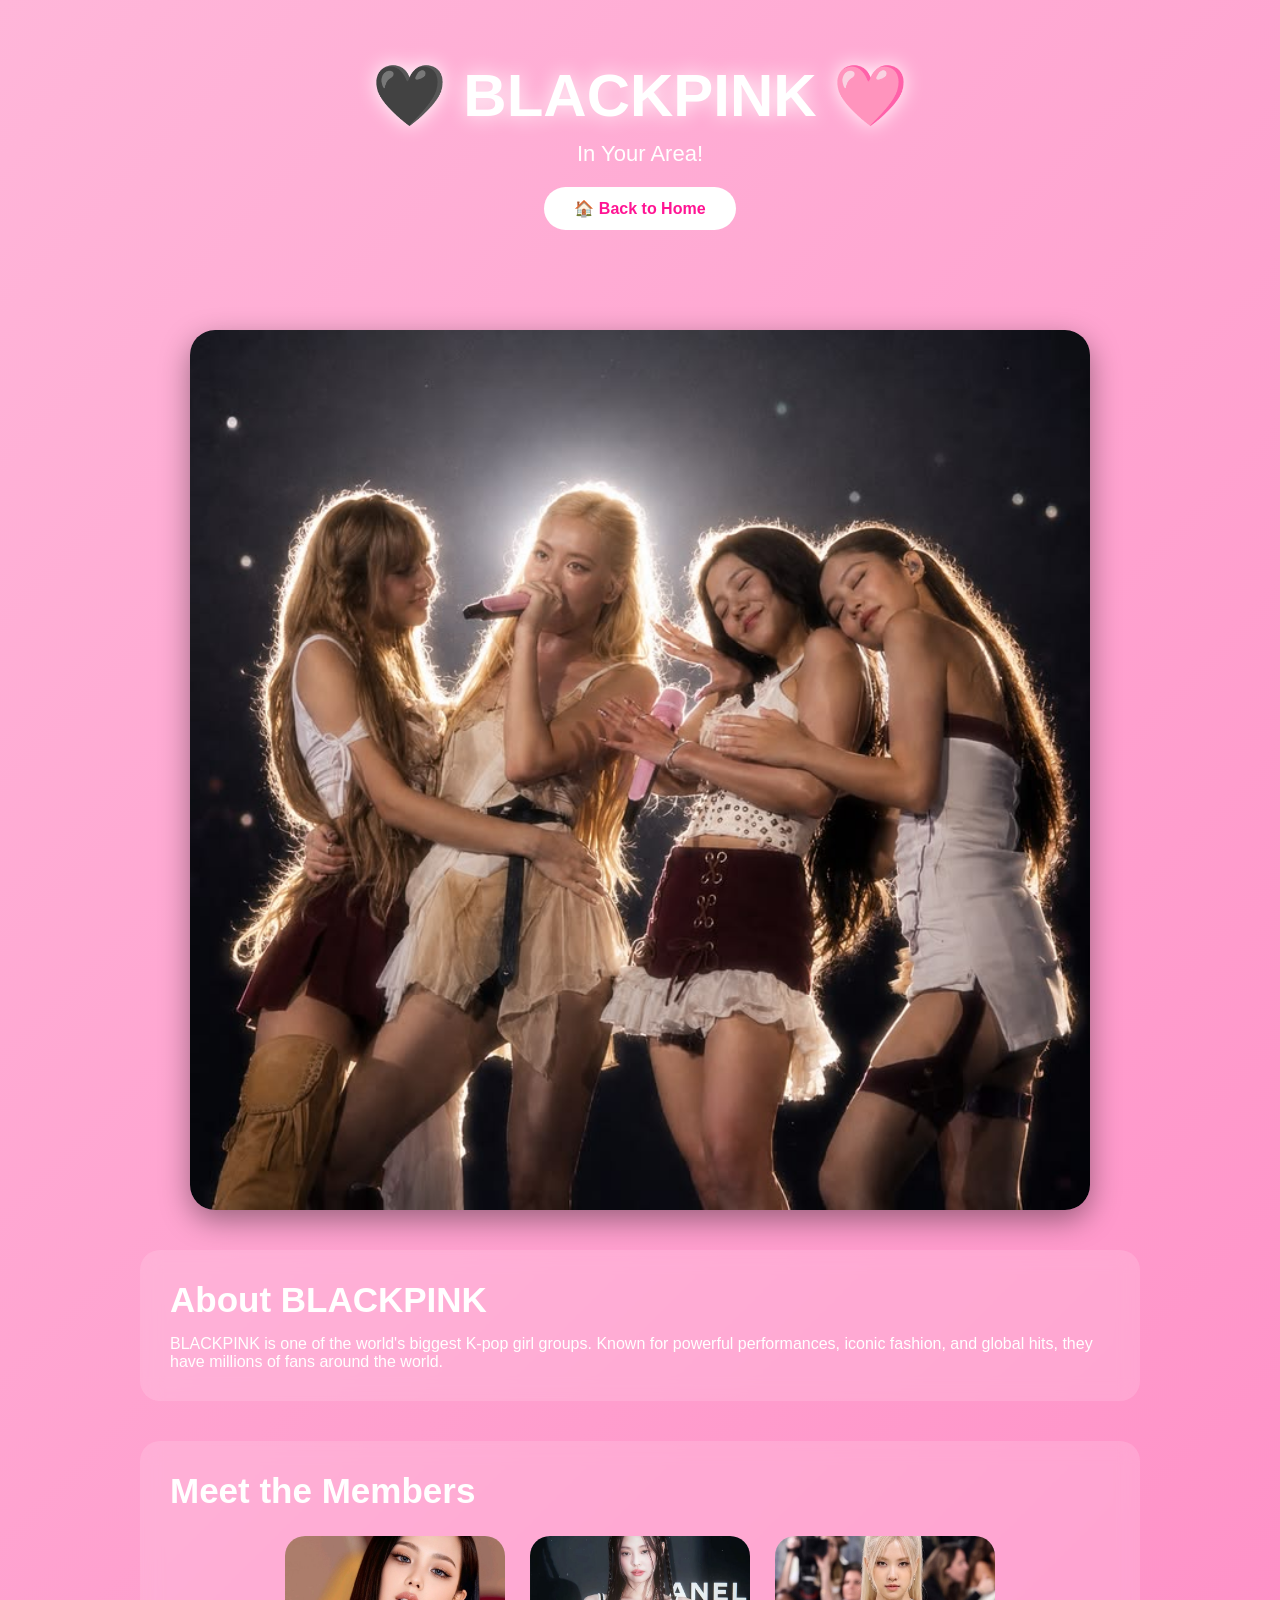
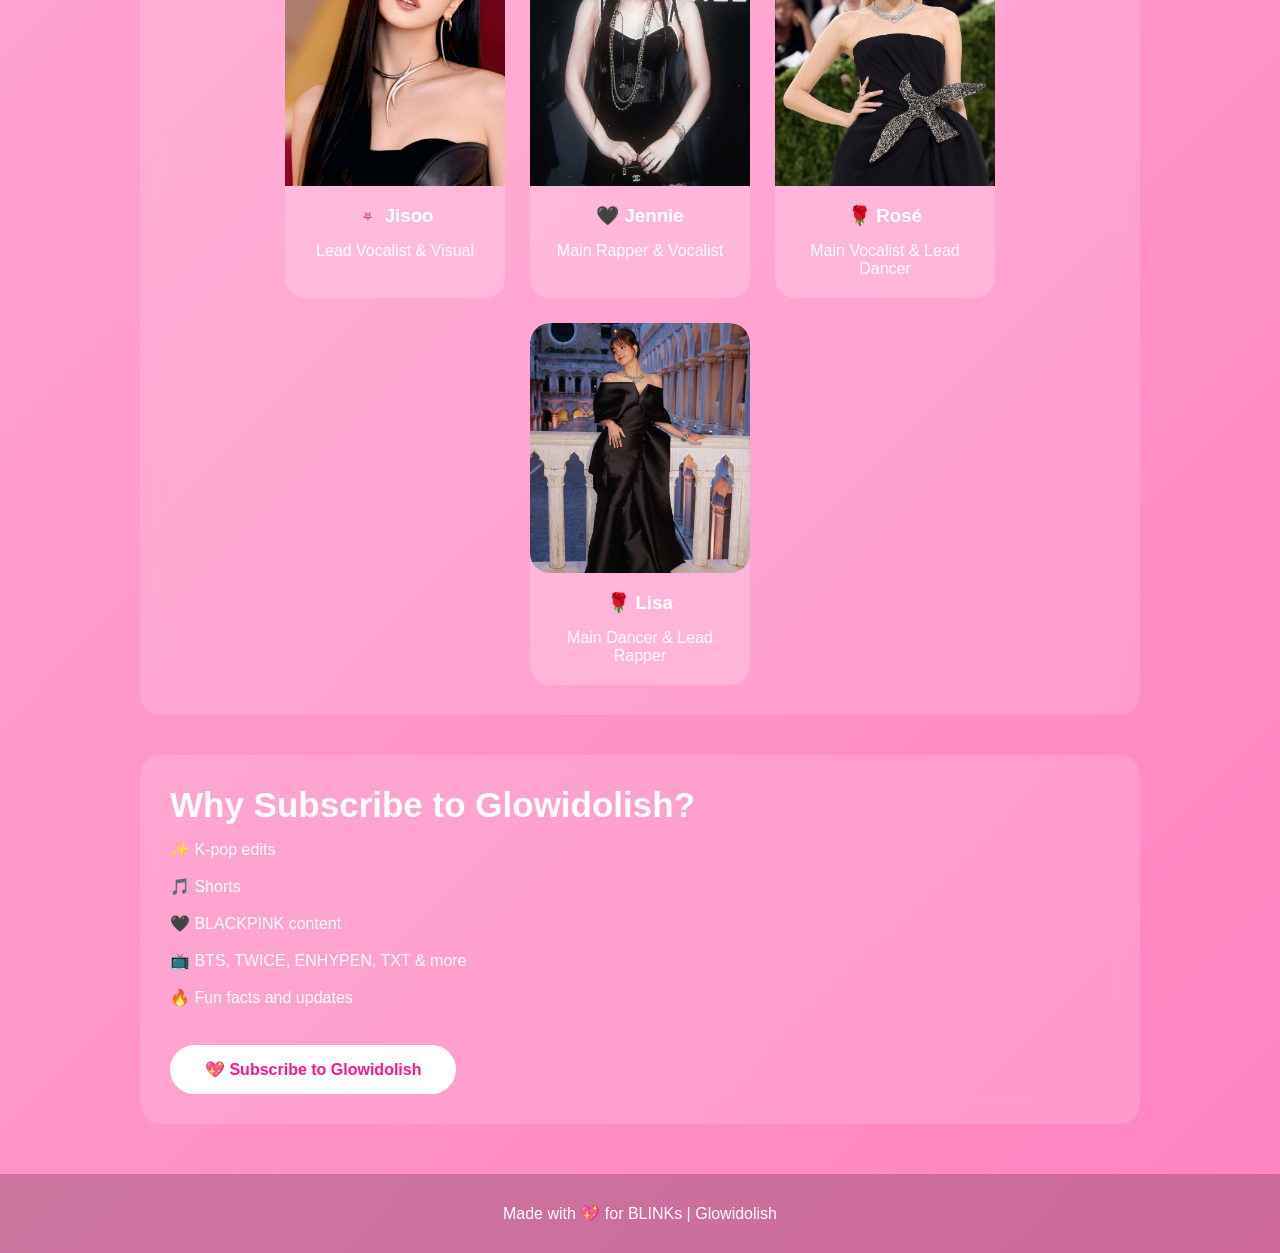
==== blackpink.html @ 91f63066 "Add files via upload" ====
<!DOCTYPE html>
<html lang="en">
<head>
<meta charset="UTF-8">
<meta name="viewport" content="width=device-width, initial-scale=1.0">
<title>Glowidolish | BLACKPINK</title>

<style>

*{
margin:0;
padding:0;
box-sizing:border-box;
font-family:Arial,sans-serif;
scroll-behavior:smooth;
}

body{
background:linear-gradient(135deg,#ffb6d9,#ff69b4,#ff1493);
background-size:300% 300%;
animation:bg 10s infinite alternate;
color:white;
}

@keyframes bg{
0%{background-position:left;}
100%{background-position:right;}
}

header{
text-align:center;
padding:60px 20px;
}

header h1{
font-size:60px;
text-shadow:0 0 20px white;
}

header p{
font-size:22px;
margin-top:10px;
}

.back{
display:inline-block;
margin-top:20px;
padding:12px 30px;
background:white;
color:#ff1493;
text-decoration:none;
border-radius:30px;
font-weight:bold;
transition:.4s;
}

.back:hover{
background:#ffd6ec;
transform:scale(1.1);
}

.hero{
width:90%;
max-width:900px;
margin:40px auto;
overflow:hidden;
border-radius:25px;
box-shadow:0 10px 30px rgba(0,0,0,.4);
}

.hero img{
width:100%;
display:block;
}

section{
width:90%;
max-width:1000px;
margin:40px auto;
background:rgba(255,255,255,.15);
backdrop-filter:blur(10px);
padding:30px;
border-radius:20px;
}

h2{
margin-bottom:15px;
font-size:35px;
}

.members{
display:flex;
flex-wrap:wrap;
justify-content:center;
gap:25px;
margin-top:25px;
}

.member{
width:220px;
background:rgba(255,255,255,.2);
border-radius:20px;
overflow:hidden;
transition:.4s;
}

.member:hover{
transform:translateY(-10px);
}

.member img{
width:100%;
height:250px;
object-fit:cover;
}

.member h3{
padding:15px;
text-align:center;
}

.member p{
padding:0 15px 20px;
text-align:center;
}

.button{
display:inline-block;
margin-top:20px;
padding:15px 35px;
background:white;
color:#ff1493;
text-decoration:none;
font-weight:bold;
border-radius:30px;
transition:.4s;
}

.button:hover{
background:#ffd6ec;
transform:scale(1.08);
}

footer{
text-align:center;
padding:30px;
margin-top:50px;
background:rgba(0,0,0,.2);
}

</style>

</head>

<body>

<header>

<h1>🖤 BLACKPINK 🩷</h1>

<p>In Your Area!</p>

<a class="back" href="myprofile.html">🏠 Back to Home</a>

</header>

<div class="hero">
<img src="blackpink.jpg" alt="BLACKPINK">
</div>

<section>

<h2>About BLACKPINK</h2>

<p>
BLACKPINK is one of the world's biggest K-pop girl groups. Known for powerful performances,
iconic fashion, and global hits, they have millions of fans around the world.
</p>

</section>

<section>

<h2>Meet the Members</h2>

<div class="members">

<div class="member">
    <a href="jisoo.html">
        <img src="jisoo.jpg" alt="Jisoo">
    </a>
    <h3>🌸 Jisoo</h3>
    <p>Lead Vocalist & Visual</p>
</div>
<div class="member">
    <a href="jennie.html">
        <img src="jennie.jpg" alt="Jennie">
    </a>

    <h3>
        <a href="jennie.html" style="color:white; text-decoration:none;">
            🖤 Jennie
        </a>
    </h3>

    <p>Main Rapper & Vocalist</p>
</div>
<div class="member">
    <a href="rose.html">
        <img src="rose.jpg" alt="Rosé">
    </a>

    <h3>
        <a href="rose.html" style="color:white; text-decoration:none;">
            🌹 Rosé
        </a>
    </h3>

    <p>Main Vocalist & Lead Dancer</p>
</div>
<div class="member">
 <a href="lisa.html">
<img src="lisa.jpg" alt="Lisa" class="member">
</a>
 <h3>
        <a href="lisa.html" style="color:white; text-decoration:none;">
            🌹 Lisa 
        </a>
    </h3>
      <p>Main Dancer & Lead Rapper</p>
</div>
</section>

<section>

<h2>Why Subscribe to Glowidolish?</h2>

<p>
✨ K-pop edits<br><br>
🎵 Shorts<br><br>
🖤 BLACKPINK content<br><br>
📺 BTS, TWICE, ENHYPEN, TXT & more<br><br>
🔥 Fun facts and updates
</p>

<br>

<a class="button"
href="https://www.youtube.com/@Glowidolish"
target="_blank">

💖 Subscribe to Glowidolish

</a>

</section>

<footer>

Made with 💖 for BLINKs | Glowidolish

</footer>

</body>
</html>
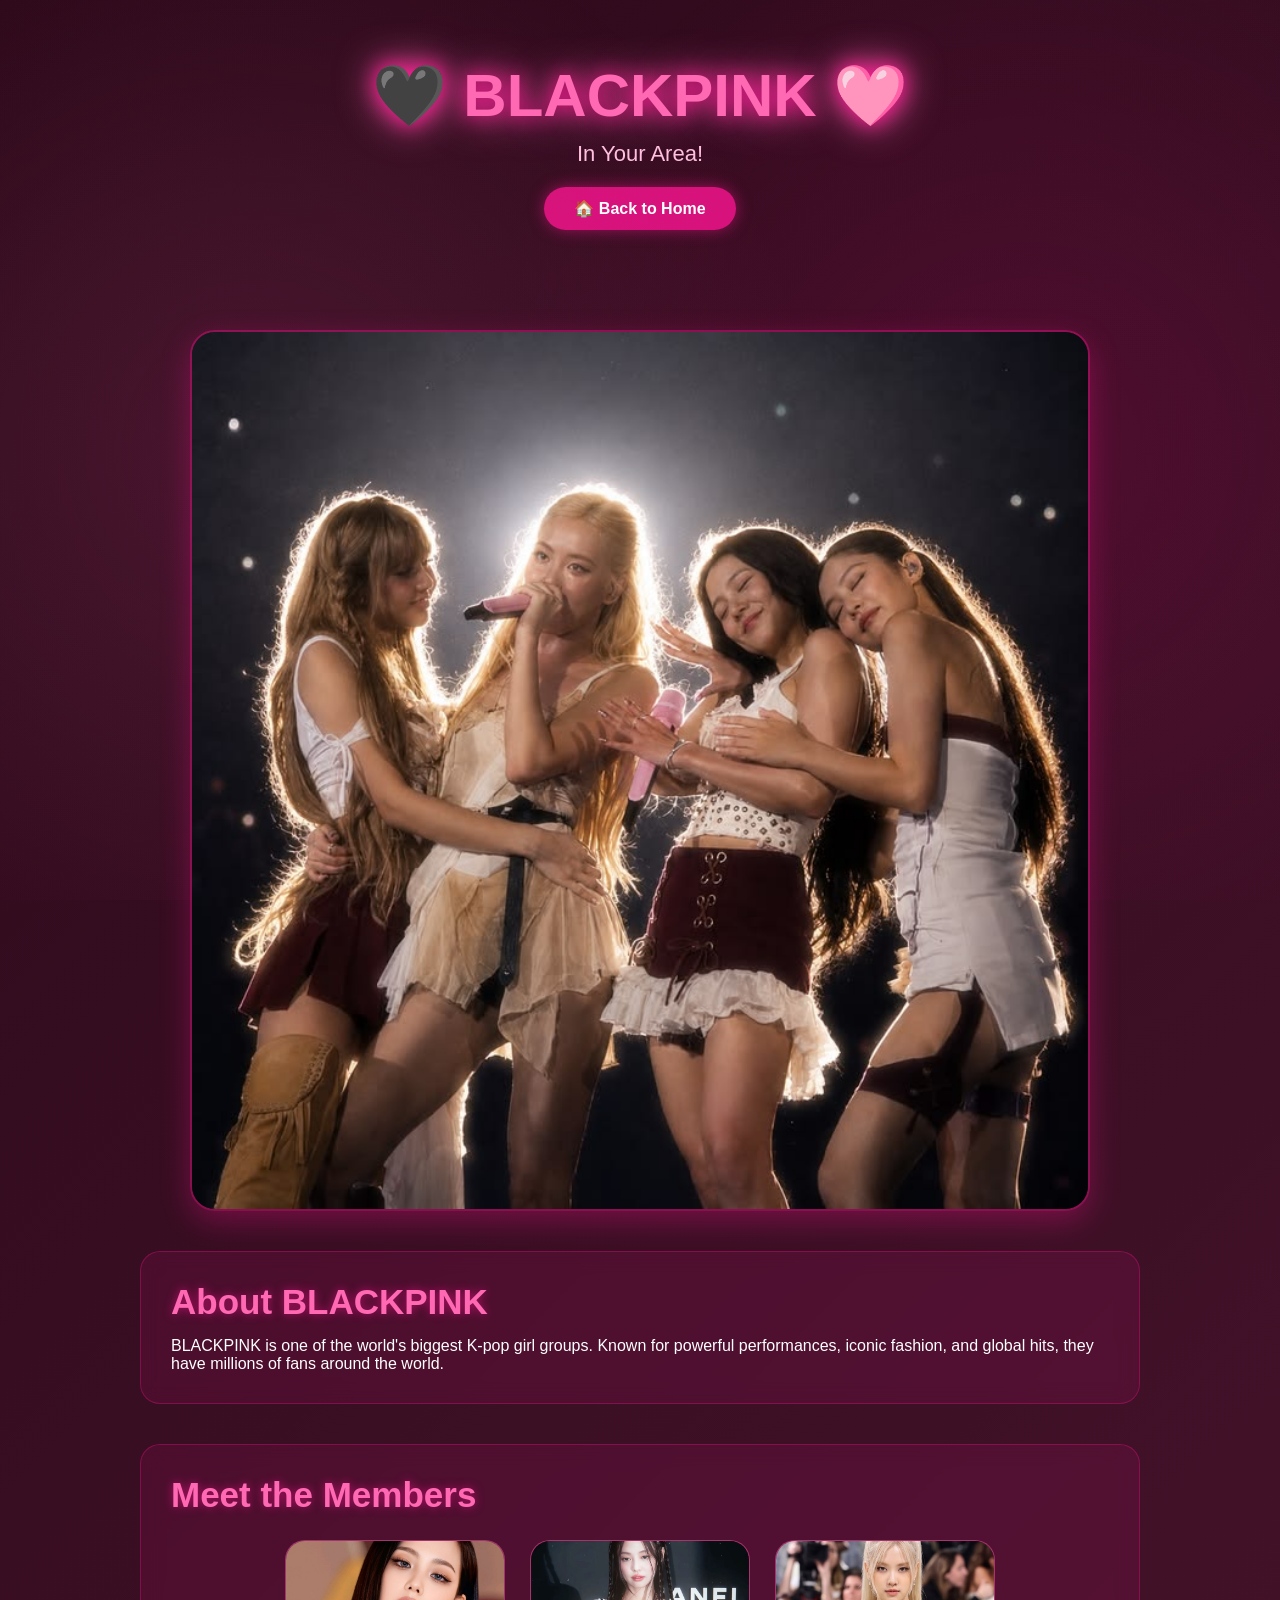
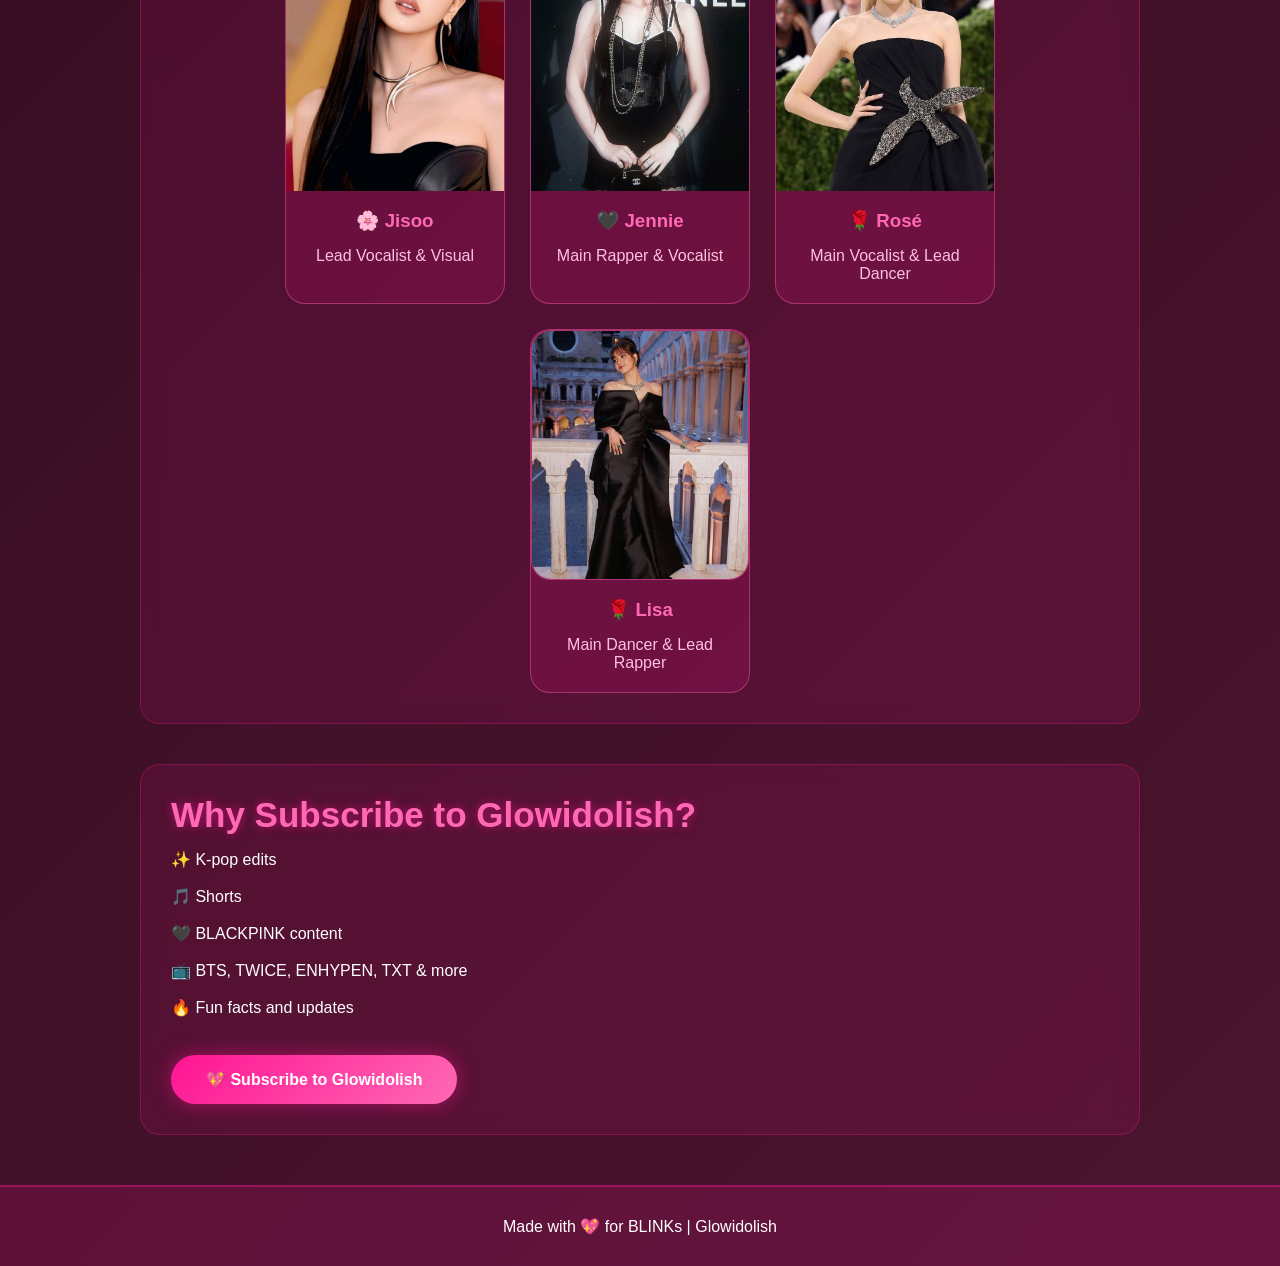
==== commit dc968dfe: "Make background interactive dark pink and sparkly" ====
--- a/blackpink.html
+++ b/blackpink.html
@@ -1,265 +1,366 @@
-<!DOCTYPE html>
-<html lang="en">
-<head>
-<meta charset="UTF-8">
-<meta name="viewport" content="width=device-width, initial-scale=1.0">
-<title>Glowidolish | BLACKPINK</title>
-
-<style>
-
-*{
-margin:0;
-padding:0;
-box-sizing:border-box;
-font-family:Arial,sans-serif;
-scroll-behavior:smooth;
-}
-
-body{
-background:linear-gradient(135deg,#ffb6d9,#ff69b4,#ff1493);
-background-size:300% 300%;
-animation:bg 10s infinite alternate;
-color:white;
-}
-
-@keyframes bg{
-0%{background-position:left;}
-100%{background-position:right;}
-}
-
-header{
-text-align:center;
-padding:60px 20px;
-}
-
-header h1{
-font-size:60px;
-text-shadow:0 0 20px white;
-}
-
-header p{
-font-size:22px;
-margin-top:10px;
-}
-
-.back{
-display:inline-block;
-margin-top:20px;
-padding:12px 30px;
-background:white;
-color:#ff1493;
-text-decoration:none;
-border-radius:30px;
-font-weight:bold;
-transition:.4s;
-}
-
-.back:hover{
-background:#ffd6ec;
-transform:scale(1.1);
-}
-
-.hero{
-width:90%;
-max-width:900px;
-margin:40px auto;
-overflow:hidden;
-border-radius:25px;
-box-shadow:0 10px 30px rgba(0,0,0,.4);
-}
-
-.hero img{
-width:100%;
-display:block;
-}
-
-section{
-width:90%;
-max-width:1000px;
-margin:40px auto;
-background:rgba(255,255,255,.15);
-backdrop-filter:blur(10px);
-padding:30px;
-border-radius:20px;
-}
-
-h2{
-margin-bottom:15px;
-font-size:35px;
-}
-
-.members{
-display:flex;
-flex-wrap:wrap;
-justify-content:center;
-gap:25px;
-margin-top:25px;
-}
-
-.member{
-width:220px;
-background:rgba(255,255,255,.2);
-border-radius:20px;
-overflow:hidden;
-transition:.4s;
-}
-
-.member:hover{
-transform:translateY(-10px);
-}
-
-.member img{
-width:100%;
-height:250px;
-object-fit:cover;
-}
-
-.member h3{
-padding:15px;
-text-align:center;
-}
-
-.member p{
-padding:0 15px 20px;
-text-align:center;
-}
-
-.button{
-display:inline-block;
-margin-top:20px;
-padding:15px 35px;
-background:white;
-color:#ff1493;
-text-decoration:none;
-font-weight:bold;
-border-radius:30px;
-transition:.4s;
-}
-
-.button:hover{
-background:#ffd6ec;
-transform:scale(1.08);
-}
-
-footer{
-text-align:center;
-padding:30px;
-margin-top:50px;
-background:rgba(0,0,0,.2);
-}
-
-</style>
-
-</head>
-
-<body>
-
-<header>
-
-<h1>🖤 BLACKPINK 🩷</h1>
-
-<p>In Your Area!</p>
-
-<a class="back" href="myprofile.html">🏠 Back to Home</a>
-
-</header>
-
-<div class="hero">
-<img src="blackpink.jpg" alt="BLACKPINK">
-</div>
-
-<section>
-
-<h2>About BLACKPINK</h2>
-
-<p>
-BLACKPINK is one of the world's biggest K-pop girl groups. Known for powerful performances,
-iconic fashion, and global hits, they have millions of fans around the world.
-</p>
-
-</section>
-
-<section>
-
-<h2>Meet the Members</h2>
-
-<div class="members">
-
-<div class="member">
-    <a href="jisoo.html">
-        <img src="jisoo.jpg" alt="Jisoo">
-    </a>
-    <h3>🌸 Jisoo</h3>
-    <p>Lead Vocalist & Visual</p>
-</div>
-<div class="member">
-    <a href="jennie.html">
-        <img src="jennie.jpg" alt="Jennie">
-    </a>
-
-    <h3>
-        <a href="jennie.html" style="color:white; text-decoration:none;">
-            🖤 Jennie
-        </a>
-    </h3>
-
-    <p>Main Rapper & Vocalist</p>
-</div>
-<div class="member">
-    <a href="rose.html">
-        <img src="rose.jpg" alt="Rosé">
-    </a>
-
-    <h3>
-        <a href="rose.html" style="color:white; text-decoration:none;">
-            🌹 Rosé
-        </a>
-    </h3>
-
-    <p>Main Vocalist & Lead Dancer</p>
-</div>
-<div class="member">
- <a href="lisa.html">
-<img src="lisa.jpg" alt="Lisa" class="member">
-</a>
- <h3>
-        <a href="lisa.html" style="color:white; text-decoration:none;">
-            🌹 Lisa 
-        </a>
-    </h3>
-      <p>Main Dancer & Lead Rapper</p>
-</div>
-</section>
-
-<section>
-
-<h2>Why Subscribe to Glowidolish?</h2>
-
-<p>
-✨ K-pop edits<br><br>
-🎵 Shorts<br><br>
-🖤 BLACKPINK content<br><br>
-📺 BTS, TWICE, ENHYPEN, TXT & more<br><br>
-🔥 Fun facts and updates
-</p>
-
-<br>
-
-<a class="button"
-href="https://www.youtube.com/@Glowidolish"
-target="_blank">
-
-💖 Subscribe to Glowidolish
-
-</a>
-
-</section>
-
-<footer>
-
-Made with 💖 for BLINKs | Glowidolish
-
-</footer>
-
-</body>
-</html>+<!DOCTYPE html>
+<html lang="en">
+<head>
+<meta charset="UTF-8">
+<meta name="viewport" content="width=device-width, initial-scale=1.0">
+<title>Glowidolish | BLACKPINK</title>
+
+<style>
+
+*{
+margin:0;
+padding:0;
+box-sizing:border-box;
+font-family:Arial,sans-serif;
+scroll-behavior:smooth;
+}
+
+body{
+background:linear-gradient(135deg,#2d0a1a,#5a1a3a,#1a0010);
+background-size:300% 300%;
+animation:bg 10s infinite alternate;
+color:white;
+position:relative;
+overflow-x:hidden;
+cursor:crosshair;
+}
+
+body::before{
+content:'';
+position:fixed;
+top:0;
+left:0;
+width:100%;
+height:100%;
+background:
+radial-gradient(circle at 20% 50%, rgba(255,105,180,.12) 0%, transparent 50%),
+radial-gradient(circle at 80% 50%, rgba(255,20,147,.12) 0%, transparent 50%);
+pointer-events:none;
+animation:sparkle 4s infinite;
+z-index:-1;
+}
+
+@keyframes sparkle{
+0%, 100%{opacity:.4;}
+50%{opacity:1;}
+}
+
+@keyframes bg{
+0%{background-position:left;}
+100%{background-position:right;}
+}
+
+.sparkle-particle{
+position:fixed;
+pointer-events:none;
+font-size:20px;
+animation:float 3s ease-out forwards;
+}
+
+@keyframes float{
+0%{
+opacity:1;
+transform:translateY(0) translateX(0) scale(1);
+}
+100%{
+opacity:0;
+transform:translateY(-100px) translateX(var(--tx)) scale(0);
+}
+}
+
+header{
+text-align:center;
+padding:60px 20px;
+}
+
+header h1{
+font-size:60px;
+text-shadow:0 0 20px #ff1493, 0 0 40px #ff69b4;
+color:#ff69b4;
+transition:.3s;
+}
+
+header h1:hover{
+text-shadow:0 0 30px #ff1493, 0 0 50px #ff69b4, 0 0 20px #ff105f;
+}
+
+header p{
+font-size:22px;
+margin-top:10px;
+color:#ffc0e0;
+}
+
+.back{
+display:inline-block;
+margin-top:20px;
+padding:12px 30px;
+background:rgba(255,20,147,.8);
+color:white;
+text-decoration:none;
+border-radius:30px;
+font-weight:bold;
+transition:.4s;
+box-shadow:0 0 15px rgba(255,20,147,.5);
+}
+
+.back:hover{
+background:#ff1493;
+transform:scale(1.1);
+box-shadow:0 0 30px rgba(255,20,147,.8);
+}
+
+.hero{
+width:90%;
+max-width:900px;
+margin:40px auto;
+overflow:hidden;
+border-radius:25px;
+box-shadow:0 10px 30px rgba(255,20,147,.3);
+border:2px solid rgba(255,20,147,.4);
+}
+
+.hero img{
+width:100%;
+display:block;
+}
+
+section{
+width:90%;
+max-width:1000px;
+margin:40px auto;
+background:rgba(255,20,147,.1);
+backdrop-filter:blur(10px);
+padding:30px;
+border-radius:20px;
+border:1px solid rgba(255,20,147,.3);
+transition:.4s;
+}
+
+section:hover{
+background:rgba(255,20,147,.15);
+box-shadow:0 0 30px rgba(255,20,147,.2);
+}
+
+h2{
+margin-bottom:15px;
+font-size:35px;
+color:#ff69b4;
+text-shadow:0 0 10px rgba(255,20,147,.6);
+}
+
+.members{
+display:flex;
+flex-wrap:wrap;
+justify-content:center;
+gap:25px;
+margin-top:25px;
+}
+
+.member{
+width:220px;
+background:rgba(255,20,147,.15);
+border-radius:20px;
+overflow:hidden;
+transition:.4s;
+border:1px solid rgba(255,105,180,.4);
+cursor:pointer;
+}
+
+.member:hover{
+transform:translateY(-10px) scale(1.05);
+box-shadow:0 0 30px rgba(255,20,147,.4);
+background:rgba(255,20,147,.25);
+}
+
+.member img{
+width:100%;
+height:250px;
+object-fit:cover;
+}
+
+.member h3{
+padding:15px;
+text-align:center;
+color:#ff69b4;
+}
+
+.member p{
+padding:0 15px 20px;
+text-align:center;
+color:#ffc0e0;
+}
+
+.button{
+display:inline-block;
+margin-top:20px;
+padding:15px 35px;
+background:linear-gradient(135deg,#ff1493,#ff69b4);
+color:white;
+text-decoration:none;
+font-weight:bold;
+border-radius:30px;
+transition:.4s;
+box-shadow:0 0 20px rgba(255,20,147,.5);
+}
+
+.button:hover{
+background:linear-gradient(135deg,#ff69b4,#ff1493);
+transform:scale(1.08);
+box-shadow:0 0 40px rgba(255,20,147,.8);
+}
+
+footer{
+text-align:center;
+padding:30px;
+margin-top:50px;
+background:rgba(255,20,147,.15);
+border-top:2px solid rgba(255,20,147,.4);
+}
+
+</style>
+
+</head>
+
+<body>
+
+<header>
+
+<h1>🖤 BLACKPINK 🩷</h1>
+
+<p>In Your Area!</p>
+
+<a class="back" href="index.html">🏠 Back to Home</a>
+
+</header>
+
+<div class="hero">
+<img src="blackpink.jpg" alt="BLACKPINK">
+</div>
+
+<section>
+
+<h2>About BLACKPINK</h2>
+
+<p>
+BLACKPINK is one of the world's biggest K-pop girl groups. Known for powerful performances,
+iconic fashion, and global hits, they have millions of fans around the world.
+</p>
+
+</section>
+
+<section>
+
+<h2>Meet the Members</h2>
+
+<div class="members">
+
+<div class="member">
+    <a href="jisoo.html">
+        <img src="jisoo.jpg" alt="Jisoo">
+    </a>
+    <h3>🌸 Jisoo</h3>
+    <p>Lead Vocalist & Visual</p>
+</div>
+<div class="member">
+    <a href="jennie.html">
+        <img src="jennie.jpg" alt="Jennie">
+    </a>
+
+    <h3>
+        <a href="jennie.html" style="color:#ff69b4; text-decoration:none;">
+            🖤 Jennie
+        </a>
+    </h3>
+
+    <p>Main Rapper & Vocalist</p>
+</div>
+<div class="member">
+    <a href="rose.html">
+        <img src="rose.jpg" alt="Rosé">
+    </a>
+
+    <h3>
+        <a href="rose.html" style="color:#ff69b4; text-decoration:none;">
+            🌹 Rosé
+        </a>
+    </h3>
+
+    <p>Main Vocalist & Lead Dancer</p>
+</div>
+<div class="member">
+ <a href="lisa.html">
+<img src="lisa.jpg" alt="Lisa" class="member">
+</a>
+ <h3>
+        <a href="lisa.html" style="color:#ff69b4; text-decoration:none;">
+            🌹 Lisa 
+        </a>
+    </h3>
+       <p>Main Dancer & Lead Rapper</p>
+</div>
+</section>
+
+<section>
+
+<h2>Why Subscribe to Glowidolish?</h2>
+
+<p>
+✨ K-pop edits<br><br>
+🎵 Shorts<br><br>
+🖤 BLACKPINK content<br><br>
+📺 BTS, TWICE, ENHYPEN, TXT & more<br><br>
+🔥 Fun facts and updates
+</p>
+
+<br>
+
+<a class="button"
+href="https://www.youtube.com/@Glowidolish"
+target="_blank">
+
+💖 Subscribe to Glowidolish
+
+</a>
+
+</section>
+
+<footer>
+
+Made with 💖 for BLINKs | Glowidolish
+
+</footer>
+
+<script>
+// Interactive sparkle effect on mouse move
+document.addEventListener('mousemove', (e) => {
+  if (Math.random() > 0.95) {
+    const sparkle = document.createElement('div');
+    sparkle.className = 'sparkle-particle';
+    sparkle.textContent = '✨';
+    sparkle.style.left = e.pageX + 'px';
+    sparkle.style.top = e.pageY + 'px';
+    sparkle.style.setProperty('--tx', (Math.random() - 0.5) * 100 + 'px');
+    document.body.appendChild(sparkle);
+    
+    setTimeout(() => sparkle.remove(), 3000);
+  }
+});
+
+// Click to create sparkle burst
+document.addEventListener('click', (e) => {
+  for (let i = 0; i < 8; i++) {
+    const sparkle = document.createElement('div');
+    sparkle.className = 'sparkle-particle';
+    sparkle.textContent = '💖';
+    sparkle.style.left = e.pageX + 'px';
+    sparkle.style.top = e.pageY + 'px';
+    sparkle.style.setProperty('--tx', Math.cos(i * Math.PI / 4) * 80 + 'px');
+    document.body.appendChild(sparkle);
+    
+    setTimeout(() => sparkle.remove(), 3000);
+  }
+});
+</script>
+
+</body>
+</html>
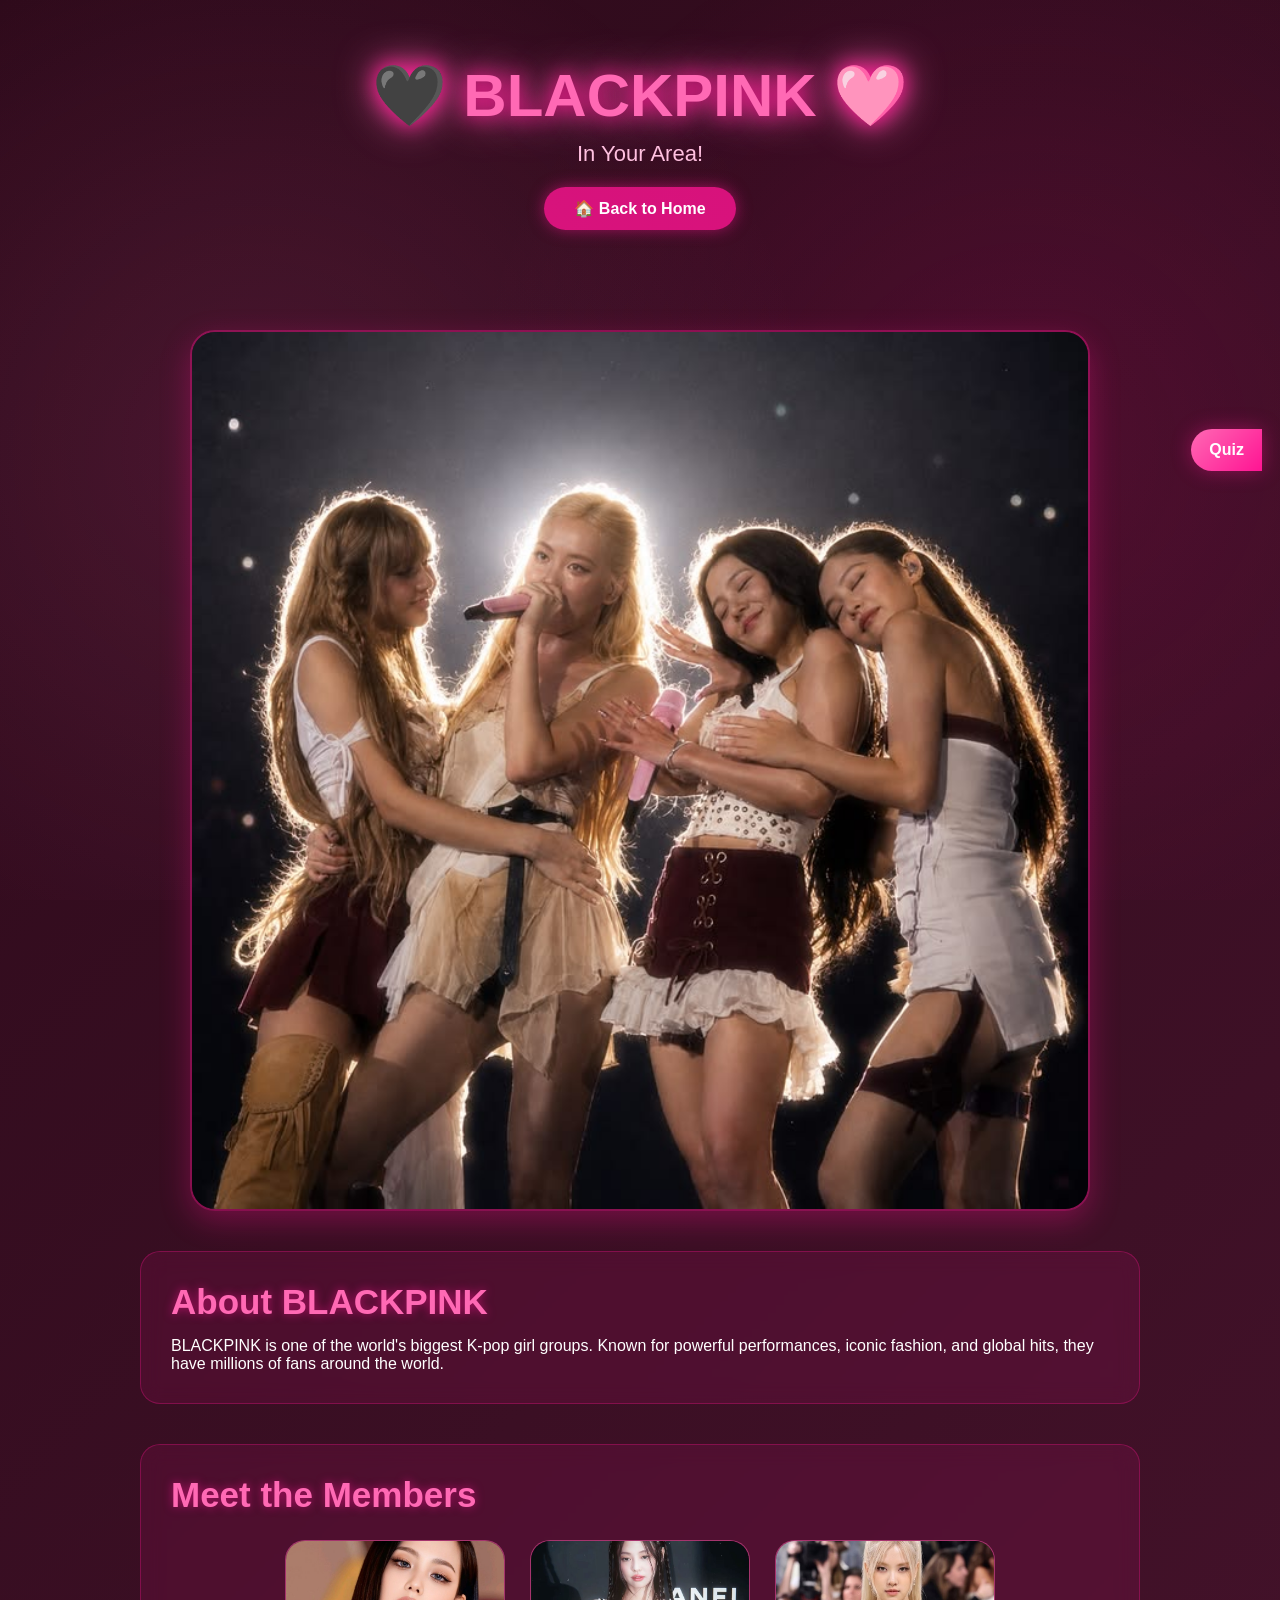
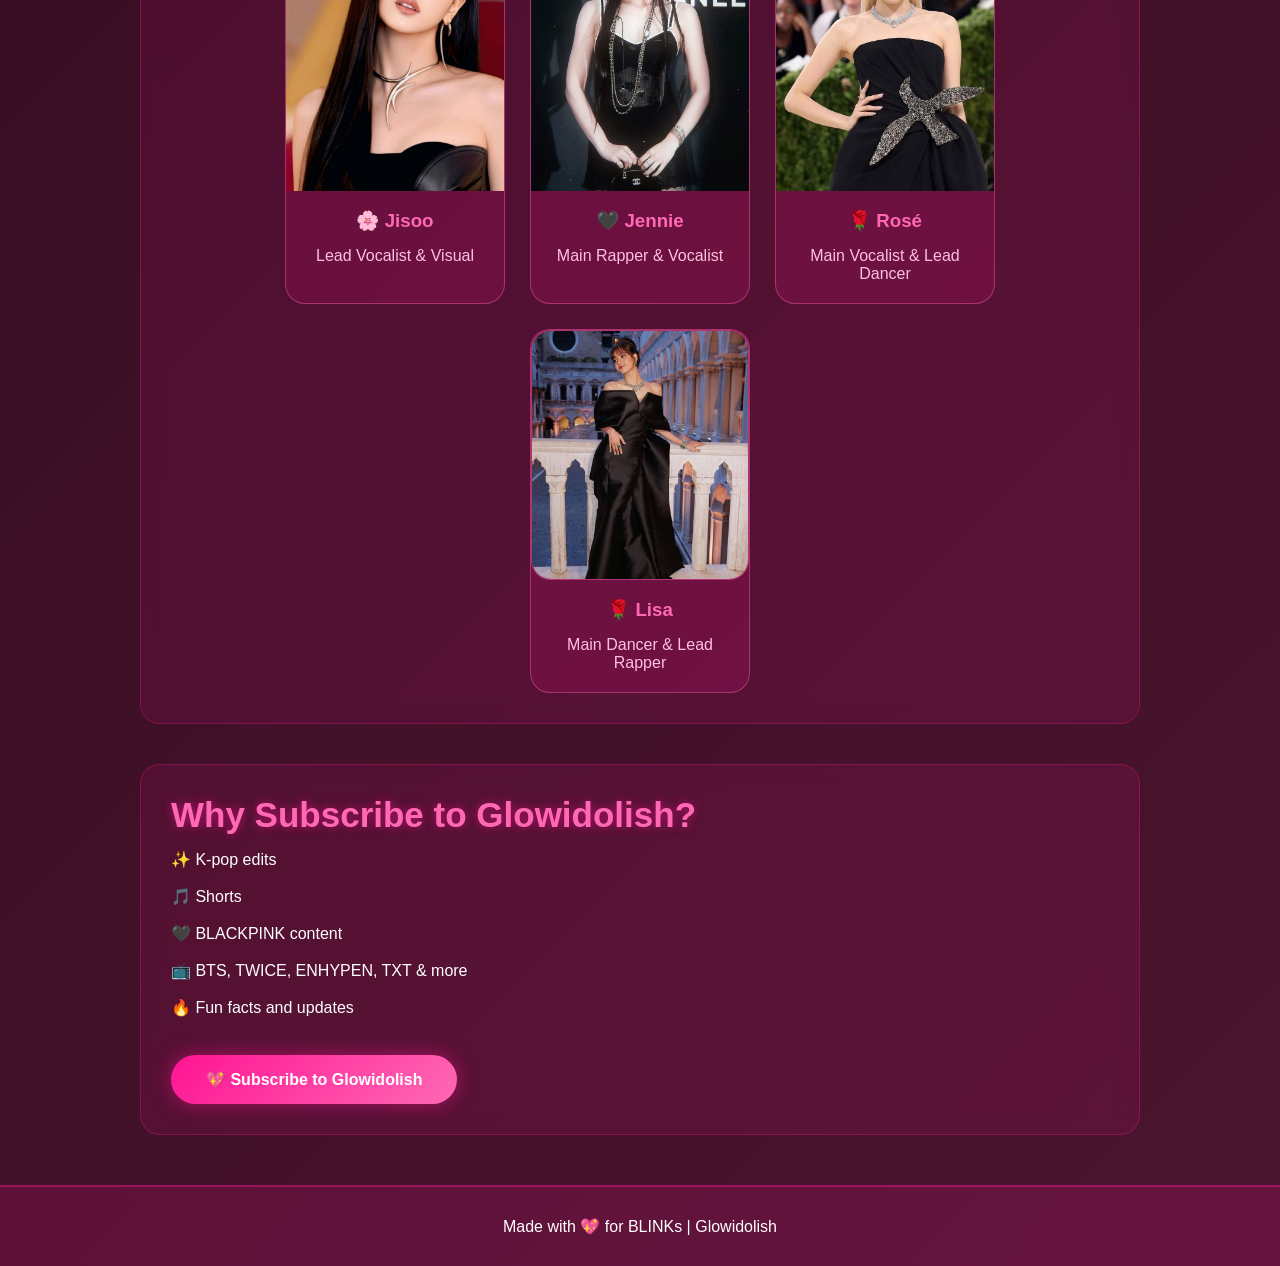
==== commit f475342f: "Add fixed side 'Quiz' button linking to quiz.html in blackpink.html" ====
--- a/blackpink.html
+++ b/blackpink.html
@@ -209,6 +209,32 @@
 box-shadow:0 0 40px rgba(255,20,147,.8);
 }
 
+/* Side Quiz button styling */
+.quiz-button{
+position:fixed;
+right:18px;
+top:50%;
+transform:translateY(-50%);
+background:linear-gradient(135deg,#ff69b4,#ff1493);
+color:#fff;
+padding:12px 18px;
+border-radius:30px 0 0 30px;
+text-decoration:none;
+font-weight:bold;
+box-shadow:0 0 20px rgba(255,20,147,.4);
+transition:.3s;
+z-index:1000;
+}
+
+.quiz-button:hover{
+transform:translateY(-50%) scale(1.06);
+box-shadow:0 0 30px rgba(255,20,147,.7);
+}
+
+@media(max-width:600px){
+.quiz-button{ right:8px; padding:10px 14px; }
+}
+
 footer{
 text-align:center;
 padding:30px;
@@ -232,6 +258,9 @@
 <a class="back" href="index.html">🏠 Back to Home</a>
 
 </header>
+
+<!-- Side Quiz button (fixed on the right side) -->
+<a class="quiz-button" href="quiz.html" aria-label="Open Quiz">Quiz</a>
 
 <div class="hero">
 <img src="blackpink.jpg" alt="BLACKPINK">
